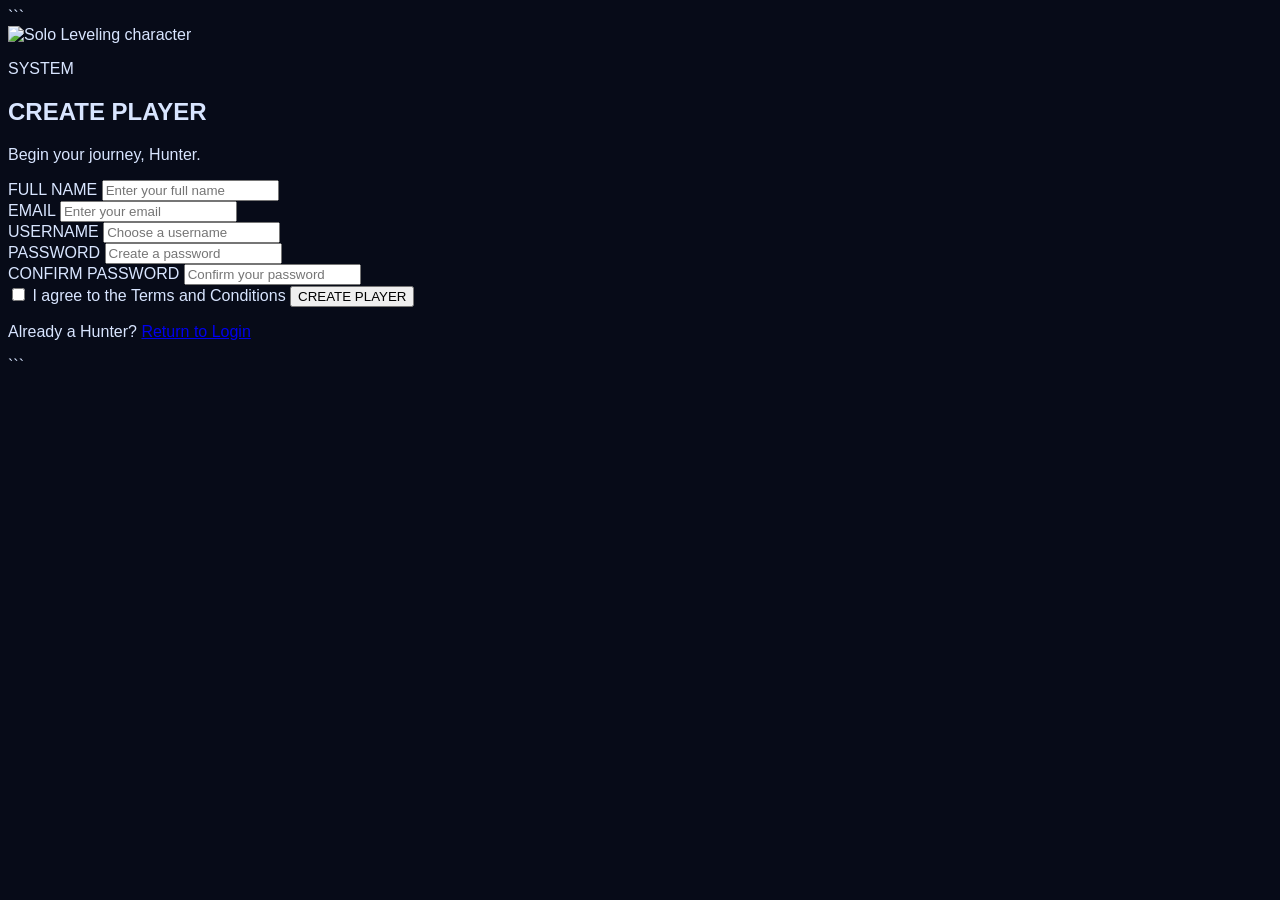
==== register.html @ 80baab3f "Add files via upload" ====
<!DOCTYPE html>

<html lang="en">
<head>
    <meta charset="UTF-8">
    <meta name="viewport" content="width=device-width, initial-scale=1.0">
    <title>Solo Leveling - Register</title>
    <link rel="stylesheet" href="style.css">
</head>

<body>

```
<main class="container">

    <section class="login-box">

        <div class="character">
            <img src="https://th.bing.com/th/id/OIP.OFKQnap0HetICjVQ0Ld4JQHaJ4?w=164&h=187&c=7&r=0&o=7&dpr=1.5&pid=1.7&rm=3" alt="Solo Leveling character">
        </div>

        <header>
            <p class="system">SYSTEM</p>
            <h1>CREATE PLAYER</h1>
            <p>Begin your journey, Hunter.</p>
        </header>

        <form action="login.html" method="get">

            <div class="input-group">
                <label for="fullname">FULL NAME</label>
                <input
                    type="text"
                    id="fullname"
                    name="fullname"
                    placeholder="Enter your full name"
                    required
                >
            </div>

            <div class="input-group">
                <label for="email">EMAIL</label>
                <input
                    type="email"
                    id="email"
                    name="email"
                    placeholder="Enter your email"
                    required
                >
            </div>

            <div class="input-group">
                <label for="username">USERNAME</label>
                <input
                    type="text"
                    id="username"
                    name="username"
                    placeholder="Choose a username"
                    required
                >
            </div>

            <div class="input-group">
                <label for="password">PASSWORD</label>
                <input
                    type="password"
                    id="password"
                    name="password"
                    placeholder="Create a password"
                    required
                >
            </div>

            <div class="input-group">
                <label for="confirm-password">CONFIRM PASSWORD</label>
                <input
                    type="password"
                    id="confirm-password"
                    name="confirm-password"
                    placeholder="Confirm your password"
                    required
                >
            </div>

            <label class="terms">
                <input type="checkbox" name="terms" required>
                I agree to the Terms and Conditions
            </label>

            <button type="submit">CREATE PLAYER</button>

        </form>

        <footer>
            <p>
                Already a Hunter?
                <a href="login.html">Return to Login</a>
            </p>
        </footer>

    </section>

</main>
```

</body>
</html>
---- style.css ----
/* GENERAL SETTINGS */

html {
    scroll-behavior: smooth;
    scroll-padding-top: 75px;
}

body {
    font-family: Arial, sans-serif;
    color: #d8e5ff;
    background-color: #070b18;
}


/* NAVIGATION */

.navbar {
    background-color: rgba(5, 8, 20, 0.95);
    box-shadow: 0 2px 15px rgba(0, 0, 0, 0.5);
}

.navbar-brand {
    color: #78aaff !important;
    font-size: 1.4rem;
    letter-spacing: 2px;
}

.nav-link {
    color: #d8e5ff !important;
    font-weight: 500;
    margin-left: 15px;
}

.nav-link:hover {
    color: #78aaff !important;
}


/* HERO SECTION */

.hero-section {
    min-height: 100vh;

    background:
        linear-gradient(
            90deg,
            rgba(3, 7, 20, 0.92),
            rgba(8, 15, 40, 0.65),
            rgba(5, 10, 25, 0.25)
        ),
        url("https://twinfinite.net/wp-content/uploads/2024/03/how-to-play-solo-leveling-arise-early-access-1.jpg?fit=1200%2C675");

    background-size: cover;
    background-position: center;

    display: flex;
    align-items: center;

    color: white;
    padding: 100px 0 60px;
}

.hero-content {
    padding-top: 30px;
    padding-bottom: 30px;
}

.hero-subtitle {
    letter-spacing: 4px;
    font-size: 0.9rem;
    font-weight: bold;
    color: #82b1ff;
}

.hero-section h1 {
    font-size: clamp(4rem, 9vw, 8rem);
    font-weight: bold;
    letter-spacing: 8px;
    line-height: 1;
    margin-bottom: 25px;

    color: #e5efff;

    text-shadow:
        0 0 10px rgba(90, 150, 255, 0.8),
        0 0 30px rgba(60, 120, 255, 0.5);
}

.hero-description {
    font-size: 1.1rem;
    line-height: 1.8;
    max-width: 550px;
    margin-bottom: 30px;
    color: #d4def5;
}


/* BUTTON */

.hero-section .btn {
    background-color: #315bb5;
    border-color: #315bb5;
    padding: 12px 28px;
    color: white;
}

.hero-section .btn:hover {
    background-color: #4b75d1;
    border-color: #4b75d1;
}


/* FILMS SECTION */

.films-section {
    background:
        radial-gradient(
            circle at top,
            #172752,
            #080d1d 70%
        );
}

.section-title {
    font-size: 2.5rem;
    font-weight: bold;
    color: #82b1ff;
}

.films-section .text-center p {
    color: #9baacc;
}


/* CHARACTER CARD */

.film-card {
    border: 1px solid rgba(100, 150, 255, 0.3);
    border-radius: 15px;
    overflow: hidden;

    background-color: #0d1428;

    box-shadow:
        0 5px 25px rgba(0, 0, 0, 0.5),
        0 0 20px rgba(60, 120, 255, 0.08);

    transition: transform 0.3s ease,
                box-shadow 0.3s ease;
}

.film-card:hover {
    transform: translateY(-8px);

    box-shadow:
        0 10px 30px rgba(0, 0, 0, 0.6),
        0 0 25px rgba(70, 130, 255, 0.25);
}

.film-card img {
    height: 300px;
    object-fit: cover;
}

.film-card .card-body {
    background-color: #0d1428;
    color: #cbd7ef;
}

.film-card .card-title {
    color: #82b1ff;
    font-weight: bold;
}

.film-card .card-text {
    line-height: 1.7;
    color: #aebbd4;
}

.film-card .btn {
    border-color: #527bd3;
    color: #82b1ff;
}

.film-card .btn:hover {
    background-color: #315bb5;
    border-color: #315bb5;
    color: white;
}


/* ABOUT SECTION */

.about-section {
    background-color: #0a1020;
}

.about-section h2 {
    color: #82b1ff;
    font-size: 2.3rem;
    font-weight: bold;
    margin-bottom: 20px;
}

.about-section p {
    color: #b9c6df;
    line-height: 1.8;
}

.about-section img {
    border: 1px solid rgba(100, 150, 255, 0.3);
}


/* FOOTER */

.footer {
    background-color: #040711;
    color: #aebbd4;
    border-top: 1px solid rgba(100, 150, 255, 0.2);
}


/* RESPONSIVE DESIGN */

@media (max-width: 768px) {

    .hero-section {
        min-height: 85vh;
        text-align: center;
        background-position: center;
    }

    .hero-description {
        margin-left: auto;
        margin-right: auto;
    }

    .hero-section h1 {
        font-size: 4rem;
        letter-spacing: 4px;
    }

    .section-title {
        font-size: 2rem;
    }

    .about-section {
        text-align: center;
    }

}
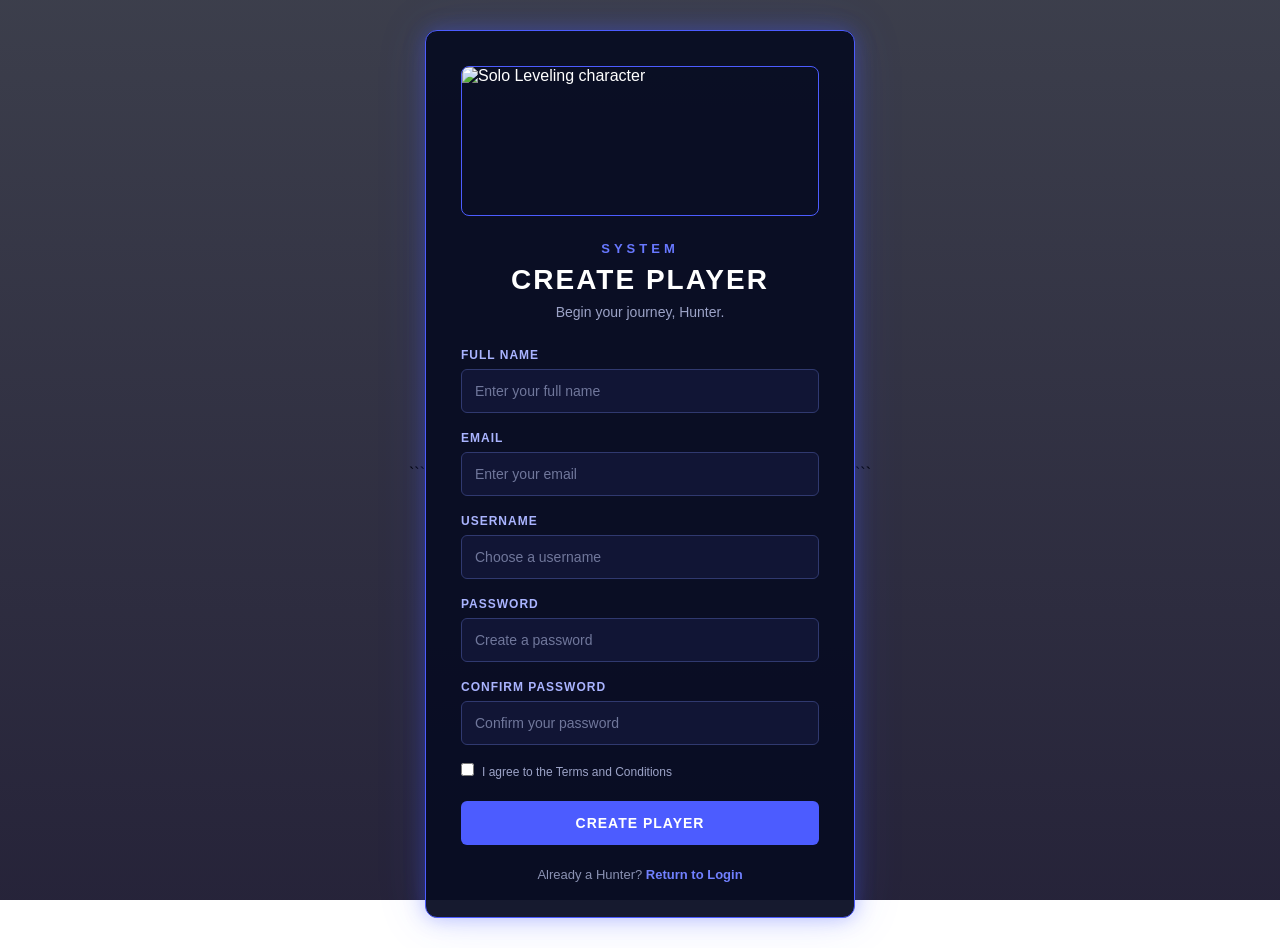
==== commit 3686a523: "Change stylesheet link from style.css to style1.css" ====
--- a/register.html
+++ b/register.html
@@ -5,7 +5,7 @@
     <meta charset="UTF-8">
     <meta name="viewport" content="width=device-width, initial-scale=1.0">
     <title>Solo Leveling - Register</title>
-    <link rel="stylesheet" href="style.css">
+    <link rel="stylesheet" href="style1.css">
 </head>
 
 <body>
--- a/style1.css
+++ b/style1.css
@@ -0,0 +1,352 @@
+* {
+  margin: 0;
+  padding: 0;
+  box-sizing: border-box;
+  }
+
+body {
+font-family: Arial, Helvetica, sans-serif;
+min-height: 100vh;
+
+
+background:
+    linear-gradient(
+        rgba(5, 8, 25, 0.78),
+        rgba(8, 5, 30, 0.88)
+    ),
+    url("https://th.bing.com/th/id/OIP.Y5guGkue1hrzr_cM0UvYvgHaEK?w=341&h=180&c=7&r=0&o=7&dpr=1.5&pid=1.7&rm=3");
+
+background-size: cover;
+background-position: center;
+background-attachment: fixed;
+
+display: flex;
+justify-content: center;
+align-items: center;
+
+padding: 30px;
+
+
+}
+
+.container {
+width: 100%;
+max-width: 430px;
+}
+
+.login-box {
+position: relative;
+
+
+background: rgba(8, 12, 35, 0.94);
+
+border: 1px solid #4c5cff;
+
+border-radius: 12px;
+
+padding: 35px;
+
+box-shadow:
+    0 0 20px rgba(70, 90, 255, 0.35),
+    0 0 50px rgba(70, 90, 255, 0.15);
+
+color: white;
+
+
+}
+
+/* Character */
+
+.character {
+width: 100%;
+height: 150px;
+
+
+overflow: hidden;
+
+margin-bottom: 25px;
+
+border-radius: 8px;
+
+border: 1px solid #4c5cff;
+
+
+}
+
+.character img {
+width: 100%;
+height: 100%;
+
+
+object-fit: cover;
+
+object-position: center;
+
+
+}
+
+/* Header */
+
+header {
+text-align: center;
+margin-bottom: 28px;
+}
+
+.system {
+color: #6878ff;
+font-size: 13px;
+font-weight: bold;
+letter-spacing: 4px;
+margin-bottom: 8px;
+}
+
+header h1 {
+font-size: 28px;
+letter-spacing: 2px;
+margin-bottom: 8px;
+}
+
+header p:last-child {
+color: #9ca3c7;
+font-size: 14px;
+}
+
+/* Inputs */
+
+.input-group {
+margin-bottom: 18px;
+}
+
+.input-group label {
+display: block;
+
+
+color: #aab4ff;
+
+font-size: 12px;
+font-weight: bold;
+
+letter-spacing: 1px;
+
+margin-bottom: 7px;
+
+
+}
+
+.input-group input {
+width: 100%;
+
+
+padding: 13px;
+
+background: rgba(18, 23, 55, 0.9);
+
+border: 1px solid #30396f;
+
+border-radius: 6px;
+
+color: white;
+
+font-size: 14px;
+
+outline: none;
+
+transition: 0.3s;
+
+
+}
+
+.input-group input::placeholder {
+color: #70779b;
+}
+
+.input-group input:focus {
+border-color: #6878ff;
+
+
+box-shadow:
+    0 0 8px rgba(104, 120, 255, 0.4);
+
+
+}
+
+/* Options */
+
+.options {
+display: flex;
+
+
+justify-content: space-between;
+
+align-items: center;
+
+font-size: 12px;
+
+margin-bottom: 22px;
+
+color: #9ca3c7;
+
+
+}
+
+.options label {
+display: flex;
+
+
+align-items: center;
+
+gap: 6px;
+
+
+}
+
+.options a {
+color: #7d8aff;
+
+
+text-decoration: none;
+
+
+}
+
+.options a:hover {
+text-decoration: underline;
+}
+
+/* Button */
+
+button {
+width: 100%;
+
+
+padding: 14px;
+
+background: #4c5cff;
+
+color: white;
+
+border: none;
+
+border-radius: 6px;
+
+font-size: 14px;
+
+font-weight: bold;
+
+letter-spacing: 1px;
+
+cursor: pointer;
+
+transition: 0.3s;
+
+
+}
+
+button:hover {
+background: #6573ff;
+
+
+box-shadow:
+    0 0 15px rgba(90, 105, 255, 0.6);
+
+
+}
+
+/* Terms */
+
+.terms {
+display: flex;
+
+
+align-items: flex-start;
+
+gap: 8px;
+
+color: #9ca3c7;
+
+font-size: 12px;
+
+line-height: 1.5;
+
+margin-bottom: 20px;
+
+
+}
+
+/* Footer */
+
+footer {
+text-align: center;
+
+
+margin-top: 22px;
+
+color: #8b92b3;
+
+font-size: 13px;
+
+
+}
+
+footer a {
+color: #7180ff;
+
+
+text-decoration: none;
+
+font-weight: bold;
+
+
+}
+
+footer a:hover {
+text-decoration: underline;
+}
+
+/* Tablet */
+
+@media (max-width: 600px) {
+
+
+body {
+    padding: 20px;
+}
+
+.login-box {
+    padding: 28px;
+}
+
+
+}
+
+/* Mobile */
+
+@media (max-width: 400px) {
+
+
+body {
+    padding: 12px;
+}
+
+.login-box {
+    padding: 22px;
+}
+
+header h1 {
+    font-size: 23px;
+}
+
+.character {
+    height: 120px;
+}
+
+.options {
+    flex-direction: column;
+
+    align-items: flex-start;
+
+    gap: 10px;
+}
+
+
+}
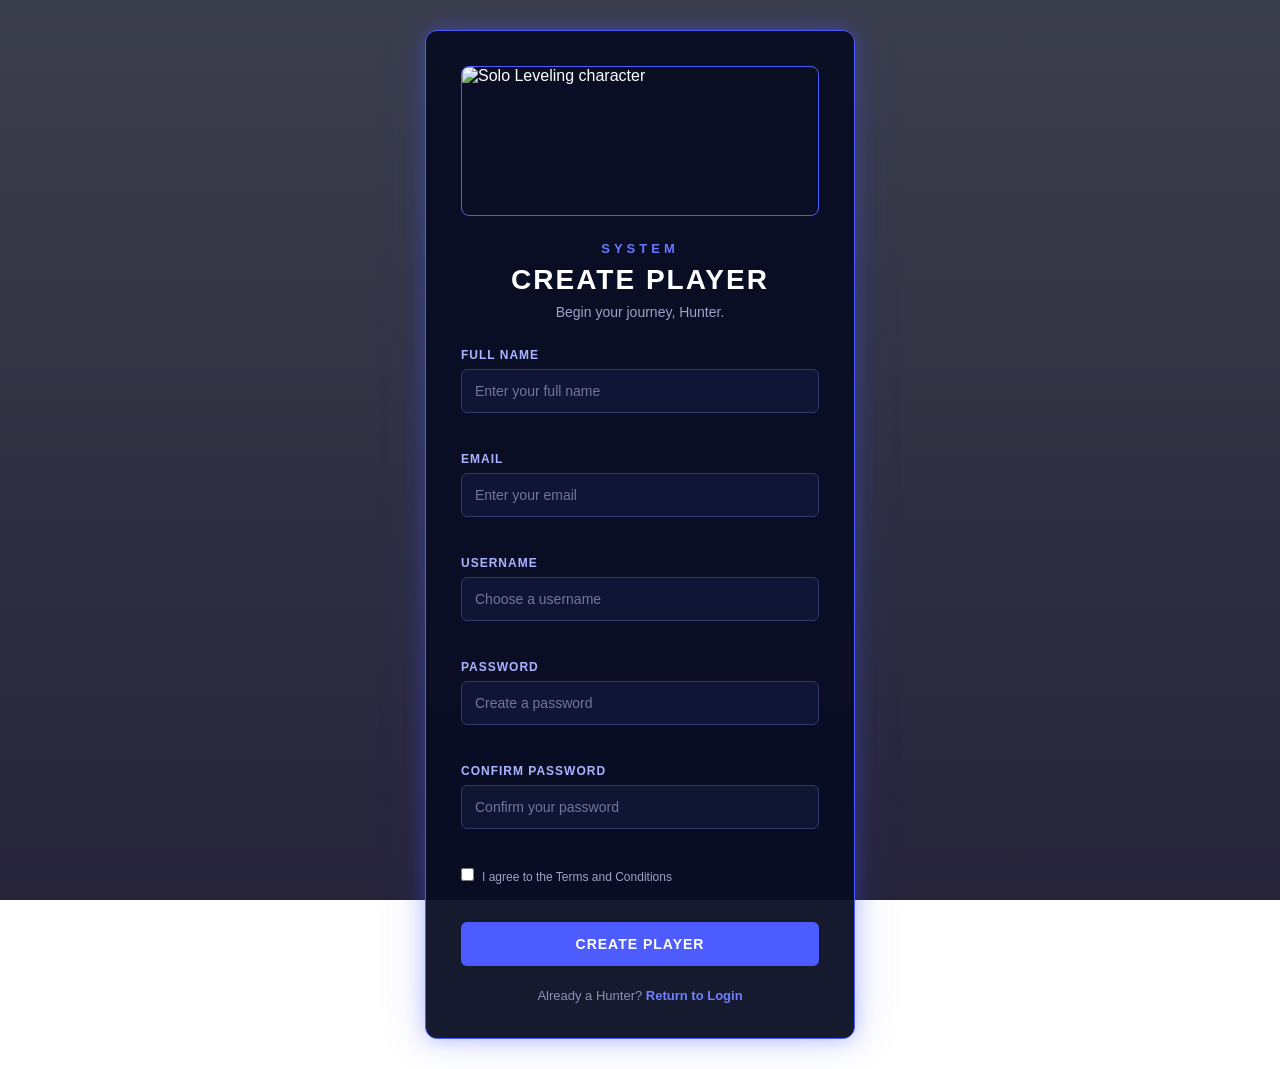
==== commit ba02ce17: "Add files via upload" ====
--- a/register.html
+++ b/register.html
@@ -1,5 +1,4 @@
 <!DOCTYPE html>
-
 <html lang="en">
 <head>
     <meta charset="UTF-8">
@@ -10,98 +9,372 @@
 
 <body>
 
-```
-<main class="container">
-
-    <section class="login-box">
-
-        <div class="character">
-            <img src="https://th.bing.com/th/id/OIP.OFKQnap0HetICjVQ0Ld4JQHaJ4?w=164&h=187&c=7&r=0&o=7&dpr=1.5&pid=1.7&rm=3" alt="Solo Leveling character">
-        </div>
-
-        <header>
-            <p class="system">SYSTEM</p>
-            <h1>CREATE PLAYER</h1>
-            <p>Begin your journey, Hunter.</p>
-        </header>
-
-        <form action="login.html" method="get">
-
-            <div class="input-group">
-                <label for="fullname">FULL NAME</label>
-                <input
-                    type="text"
-                    id="fullname"
-                    name="fullname"
-                    placeholder="Enter your full name"
-                    required
-                >
+    <main class="container">
+
+        <section class="login-box">
+
+            <div class="character">
+                <img src="https://th.bing.com/th/id/OIP.OFKQnap0HetICjVQ0Ld4JQHaJ4?w=164&h=187&c=7&r=0&o=7&dpr=1.5&pid=1.7&rm=3"
+                     alt="Solo Leveling character">
             </div>
 
-            <div class="input-group">
-                <label for="email">EMAIL</label>
-                <input
-                    type="email"
-                    id="email"
-                    name="email"
-                    placeholder="Enter your email"
-                    required
-                >
-            </div>
-
-            <div class="input-group">
-                <label for="username">USERNAME</label>
-                <input
-                    type="text"
-                    id="username"
-                    name="username"
-                    placeholder="Choose a username"
-                    required
-                >
-            </div>
-
-            <div class="input-group">
-                <label for="password">PASSWORD</label>
-                <input
-                    type="password"
-                    id="password"
-                    name="password"
-                    placeholder="Create a password"
-                    required
-                >
-            </div>
-
-            <div class="input-group">
-                <label for="confirm-password">CONFIRM PASSWORD</label>
-                <input
-                    type="password"
-                    id="confirm-password"
-                    name="confirm-password"
-                    placeholder="Confirm your password"
-                    required
-                >
-            </div>
-
-            <label class="terms">
-                <input type="checkbox" name="terms" required>
-                I agree to the Terms and Conditions
-            </label>
-
-            <button type="submit">CREATE PLAYER</button>
-
-        </form>
-
-        <footer>
-            <p>
-                Already a Hunter?
-                <a href="login.html">Return to Login</a>
-            </p>
-        </footer>
-
-    </section>
-
-</main>
-```
+
+            <header>
+
+                <p class="system">SYSTEM</p>
+
+                <h1>CREATE PLAYER</h1>
+
+                <p>Begin your journey, Hunter.</p>
+
+            </header>
+
+
+            <form id="registerForm">
+
+
+                <!-- FULL NAME -->
+                <div class="input-group">
+
+                    <label for="fullname">FULL NAME</label>
+
+                    <input
+                        type="text"
+                        id="fullname"
+                        name="fullname"
+                        placeholder="Enter your full name"
+                    >
+
+                    <p class="error-message" id="fullnameError"></p>
+
+                </div>
+
+
+                <!-- EMAIL -->
+                <div class="input-group">
+
+                    <label for="email">EMAIL</label>
+
+                    <input
+                        type="email"
+                        id="email"
+                        name="email"
+                        placeholder="Enter your email"
+                    >
+
+                    <p class="error-message" id="emailError"></p>
+
+                </div>
+
+
+                <!-- USERNAME -->
+                <div class="input-group">
+
+                    <label for="username">USERNAME</label>
+
+                    <input
+                        type="text"
+                        id="username"
+                        name="username"
+                        placeholder="Choose a username"
+                    >
+
+                    <p class="error-message" id="usernameError"></p>
+
+                </div>
+
+
+                <!-- PASSWORD -->
+                <div class="input-group">
+
+                    <label for="password">PASSWORD</label>
+
+                    <input
+                        type="password"
+                        id="password"
+                        name="password"
+                        placeholder="Create a password"
+                    >
+
+                    <p class="error-message" id="passwordError"></p>
+
+                </div>
+
+
+                <!-- CONFIRM PASSWORD -->
+                <div class="input-group">
+
+                    <label for="confirm-password">
+                        CONFIRM PASSWORD
+                    </label>
+
+                    <input
+                        type="password"
+                        id="confirm-password"
+                        name="confirm-password"
+                        placeholder="Confirm your password"
+                    >
+
+                    <p class="error-message" id="confirmPasswordError"></p>
+
+                </div>
+
+
+                <!-- TERMS -->
+                <label class="terms">
+
+                    <input
+                        type="checkbox"
+                        id="terms"
+                        name="terms"
+                    >
+
+                    I agree to the Terms and Conditions
+
+                </label>
+
+                <p class="error-message" id="termsError"></p>
+
+
+                <!-- REGISTER BUTTON -->
+                <button type="submit">
+                    CREATE PLAYER
+                </button>
+
+
+            </form>
+
+
+            <footer>
+
+                <p>
+                    Already a Hunter?
+                    <a href="login.html">Return to Login</a>
+                </p>
+
+            </footer>
+
+
+        </section>
+
+    </main>
+
+
+    <!-- REGISTER JAVASCRIPT -->
+    <script>
+
+        const registerForm = document.getElementById("registerForm");
+
+        const fullname = document.getElementById("fullname");
+        const email = document.getElementById("email");
+        const username = document.getElementById("username");
+        const password = document.getElementById("password");
+        const confirmPassword = document.getElementById("confirm-password");
+        const terms = document.getElementById("terms");
+
+
+        const fullnameError =
+            document.getElementById("fullnameError");
+
+        const emailError =
+            document.getElementById("emailError");
+
+        const usernameError =
+            document.getElementById("usernameError");
+
+        const passwordError =
+            document.getElementById("passwordError");
+
+        const confirmPasswordError =
+            document.getElementById("confirmPasswordError");
+
+        const termsError =
+            document.getElementById("termsError");
+
+
+        registerForm.addEventListener("submit", function(event) {
+
+            event.preventDefault();
+
+
+            // Clear previous errors
+            fullnameError.textContent = "";
+            emailError.textContent = "";
+            usernameError.textContent = "";
+            passwordError.textContent = "";
+            confirmPasswordError.textContent = "";
+            termsError.textContent = "";
+
+            let hasError = false;
+
+
+            /* ==============================
+               CHECK FULL NAME
+            ============================== */
+
+            if (fullname.value.trim() === "") {
+
+                fullnameError.textContent =
+                    "ang full name po ay required :>";
+
+                hasError = true;
+
+            }
+
+
+            /* ==============================
+               CHECK EMAIL
+            ============================== */
+
+            if (email.value.trim() === "") {
+
+                emailError.textContent =
+                    "ang email po ay required :>";
+
+                hasError = true;
+
+            }
+            else {
+
+                const emailPattern =
+                    /^[^\s@]+@[^\s@]+\.[^\s@]+$/;
+
+                if (!emailPattern.test(email.value.trim())) {
+
+                    emailError.textContent =
+                        "please enter a valid email :>";
+
+                    hasError = true;
+
+                }
+
+            }
+
+
+            /* ==============================
+               CHECK USERNAME
+            ============================== */
+
+            if (username.value.trim() === "") {
+
+                usernameError.textContent =
+                    "ang username po ay required :>";
+
+                hasError = true;
+
+            }
+            else if (username.value.trim().length < 4) {
+
+                usernameError.textContent =
+                    "username must be at least 4 characters :>";
+
+                hasError = true;
+
+            }
+
+
+            /* ==============================
+               CHECK PASSWORD
+            ============================== */
+
+            if (password.value === "") {
+
+                passwordError.textContent =
+                    "ang password po ay required :>";
+
+                hasError = true;
+
+            }
+            else if (password.value.length < 6) {
+
+                passwordError.textContent =
+                    "password must be at least 6 characters :>";
+
+                hasError = true;
+
+            }
+
+
+            /* ==============================
+               CHECK CONFIRM PASSWORD
+            ============================== */
+
+            if (confirmPassword.value === "") {
+
+                confirmPasswordError.textContent =
+                    "please confirm your password :>";
+
+                hasError = true;
+
+            }
+            else if (password.value !== confirmPassword.value) {
+
+                confirmPasswordError.textContent =
+                    "passwords do not match :>";
+
+                hasError = true;
+
+            }
+
+
+            /* ==============================
+               CHECK TERMS
+            ============================== */
+
+            if (!terms.checked) {
+
+                termsError.textContent =
+                    "please agree to the terms and conditions :>";
+
+                hasError = true;
+
+            }
+
+
+            /* ==============================
+               STOP IF THERE IS AN ERROR
+            ============================== */
+
+            if (hasError) {
+                return;
+            }
+
+
+            /* ==============================
+               SAVE ACCOUNT
+            ============================== */
+
+            const account = {
+
+                fullname: fullname.value.trim(),
+
+                email: email.value.trim(),
+
+                username: username.value.trim(),
+
+                password: password.value
+
+            };
+
+
+            localStorage.setItem(
+                "soloLevelingAccount",
+                JSON.stringify(account)
+            );
+
+
+            /* ==============================
+               REGISTRATION SUCCESS
+            ============================== */
+
+            alert("Player successfully created!");
+
+
+            window.location.href = "login.html";
+
+        });
+
+    </script>
 
 </body>
-</html>
+</html>
--- a/style1.css
+++ b/style1.css
@@ -1,352 +1,310 @@
 * {
-  margin: 0;
-  padding: 0;
-  box-sizing: border-box;
-  }
+    margin: 0;
+    padding: 0;
+    box-sizing: border-box;
+}
 
 body {
-font-family: Arial, Helvetica, sans-serif;
-min-height: 100vh;
-
-
-background:
-    linear-gradient(
-        rgba(5, 8, 25, 0.78),
-        rgba(8, 5, 30, 0.88)
-    ),
-    url("https://th.bing.com/th/id/OIP.Y5guGkue1hrzr_cM0UvYvgHaEK?w=341&h=180&c=7&r=0&o=7&dpr=1.5&pid=1.7&rm=3");
-
-background-size: cover;
-background-position: center;
-background-attachment: fixed;
-
-display: flex;
-justify-content: center;
-align-items: center;
-
-padding: 30px;
-
-
+    font-family: Arial, Helvetica, sans-serif;
+    min-height: 100vh;
+
+    background:
+        linear-gradient(
+            rgba(5, 8, 25, 0.78),
+            rgba(8, 5, 30, 0.88)
+        ),
+        url("https://th.bing.com/th/id/OIP.Y5guGkue1hrzr_cM0UvYvgHaEK?w=341&h=180&c=7&r=0&o=7&dpr=1.5&pid=1.7&rm=3");
+
+    background-size: cover;
+    background-position: center;
+    background-attachment: fixed;
+
+    display: flex;
+    justify-content: center;
+    align-items: center;
+
+    padding: 30px;
 }
 
 .container {
-width: 100%;
-max-width: 430px;
+    width: 100%;
+    max-width: 430px;
 }
 
 .login-box {
-position: relative;
-
-
-background: rgba(8, 12, 35, 0.94);
-
-border: 1px solid #4c5cff;
-
-border-radius: 12px;
-
-padding: 35px;
-
-box-shadow:
-    0 0 20px rgba(70, 90, 255, 0.35),
-    0 0 50px rgba(70, 90, 255, 0.15);
-
-color: white;
-
-
+    position: relative;
+
+    background: rgba(8, 12, 35, 0.94);
+
+    border: 1px solid #4c5cff;
+
+    border-radius: 12px;
+
+    padding: 35px;
+
+    box-shadow:
+        0 0 20px rgba(70, 90, 255, 0.35),
+        0 0 50px rgba(70, 90, 255, 0.15);
+
+    color: white;
 }
 
 /* Character */
 
 .character {
-width: 100%;
-height: 150px;
-
-
-overflow: hidden;
-
-margin-bottom: 25px;
-
-border-radius: 8px;
-
-border: 1px solid #4c5cff;
-
-
+    width: 100%;
+    height: 150px;
+
+    overflow: hidden;
+
+    margin-bottom: 25px;
+
+    border-radius: 8px;
+
+    border: 1px solid #4c5cff;
 }
 
 .character img {
-width: 100%;
-height: 100%;
-
-
-object-fit: cover;
-
-object-position: center;
-
-
+    width: 100%;
+    height: 100%;
+
+    object-fit: cover;
+
+    object-position: center;
 }
 
 /* Header */
 
 header {
-text-align: center;
-margin-bottom: 28px;
+    text-align: center;
+    margin-bottom: 28px;
 }
 
 .system {
-color: #6878ff;
-font-size: 13px;
-font-weight: bold;
-letter-spacing: 4px;
-margin-bottom: 8px;
+    color: #6878ff;
+    font-size: 13px;
+    font-weight: bold;
+    letter-spacing: 4px;
+    margin-bottom: 8px;
 }
 
 header h1 {
-font-size: 28px;
-letter-spacing: 2px;
-margin-bottom: 8px;
+    font-size: 28px;
+    letter-spacing: 2px;
+    margin-bottom: 8px;
 }
 
 header p:last-child {
-color: #9ca3c7;
-font-size: 14px;
+    color: #9ca3c7;
+    font-size: 14px;
 }
 
 /* Inputs */
 
 .input-group {
-margin-bottom: 18px;
+    margin-bottom: 18px;
 }
 
 .input-group label {
-display: block;
-
-
-color: #aab4ff;
-
-font-size: 12px;
-font-weight: bold;
-
-letter-spacing: 1px;
-
-margin-bottom: 7px;
-
-
+    display: block;
+
+    color: #aab4ff;
+
+    font-size: 12px;
+    font-weight: bold;
+
+    letter-spacing: 1px;
+
+    margin-bottom: 7px;
 }
 
 .input-group input {
-width: 100%;
-
-
-padding: 13px;
-
-background: rgba(18, 23, 55, 0.9);
-
-border: 1px solid #30396f;
-
-border-radius: 6px;
-
-color: white;
-
-font-size: 14px;
-
-outline: none;
-
-transition: 0.3s;
-
-
+    width: 100%;
+
+    padding: 13px;
+
+    background: rgba(18, 23, 55, 0.9);
+
+    border: 1px solid #30396f;
+
+    border-radius: 6px;
+
+    color: white;
+
+    font-size: 14px;
+
+    outline: none;
+
+    transition: 0.3s;
 }
 
 .input-group input::placeholder {
-color: #70779b;
+    color: #70779b;
 }
 
 .input-group input:focus {
-border-color: #6878ff;
-
-
-box-shadow:
-    0 0 8px rgba(104, 120, 255, 0.4);
-
-
+    border-color: #6878ff;
+
+    box-shadow:
+        0 0 8px rgba(104, 120, 255, 0.4);
+}
+
+/* Error Messages */
+
+.error-message {
+    color: red;
+    font-size: 13px;
+    margin: 5px 0 0 0;
+    min-height: 16px;
 }
 
 /* Options */
 
 .options {
-display: flex;
-
-
-justify-content: space-between;
-
-align-items: center;
-
-font-size: 12px;
-
-margin-bottom: 22px;
-
-color: #9ca3c7;
-
-
+    display: flex;
+
+    justify-content: space-between;
+
+    align-items: center;
+
+    font-size: 12px;
+
+    margin-bottom: 22px;
+
+    color: #9ca3c7;
 }
 
 .options label {
-display: flex;
-
-
-align-items: center;
-
-gap: 6px;
-
-
+    display: flex;
+
+    align-items: center;
+
+    gap: 6px;
 }
 
 .options a {
-color: #7d8aff;
-
-
-text-decoration: none;
-
-
+    color: #7d8aff;
+
+    text-decoration: none;
 }
 
 .options a:hover {
-text-decoration: underline;
+    text-decoration: underline;
 }
 
 /* Button */
 
 button {
-width: 100%;
-
-
-padding: 14px;
-
-background: #4c5cff;
-
-color: white;
-
-border: none;
-
-border-radius: 6px;
-
-font-size: 14px;
-
-font-weight: bold;
-
-letter-spacing: 1px;
-
-cursor: pointer;
-
-transition: 0.3s;
-
-
+    width: 100%;
+
+    padding: 14px;
+
+    background: #4c5cff;
+
+    color: white;
+
+    border: none;
+
+    border-radius: 6px;
+
+    font-size: 14px;
+
+    font-weight: bold;
+
+    letter-spacing: 1px;
+
+    cursor: pointer;
+
+    transition: 0.3s;
 }
 
 button:hover {
-background: #6573ff;
-
-
-box-shadow:
-    0 0 15px rgba(90, 105, 255, 0.6);
-
-
+    background: #6573ff;
+
+    box-shadow:
+        0 0 15px rgba(90, 105, 255, 0.6);
 }
 
 /* Terms */
 
 .terms {
-display: flex;
-
-
-align-items: flex-start;
-
-gap: 8px;
-
-color: #9ca3c7;
-
-font-size: 12px;
-
-line-height: 1.5;
-
-margin-bottom: 20px;
-
-
+    display: flex;
+
+    align-items: flex-start;
+
+    gap: 8px;
+
+    color: #9ca3c7;
+
+    font-size: 12px;
+
+    line-height: 1.5;
+
+    margin-bottom: 20px;
 }
 
 /* Footer */
 
 footer {
-text-align: center;
-
-
-margin-top: 22px;
-
-color: #8b92b3;
-
-font-size: 13px;
-
-
+    text-align: center;
+
+    margin-top: 22px;
+
+    color: #8b92b3;
+
+    font-size: 13px;
 }
 
 footer a {
-color: #7180ff;
-
-
-text-decoration: none;
-
-font-weight: bold;
-
-
+    color: #7180ff;
+
+    text-decoration: none;
+
+    font-weight: bold;
 }
 
 footer a:hover {
-text-decoration: underline;
+    text-decoration: underline;
 }
 
 /* Tablet */
 
 @media (max-width: 600px) {
 
-
-body {
-    padding: 20px;
-}
-
-.login-box {
-    padding: 28px;
-}
-
-
+    body {
+        padding: 20px;
+    }
+
+    .login-box {
+        padding: 28px;
+    }
 }
 
 /* Mobile */
 
 @media (max-width: 400px) {
 
-
-body {
-    padding: 12px;
-}
-
-.login-box {
-    padding: 22px;
-}
-
-header h1 {
-    font-size: 23px;
-}
-
-.character {
-    height: 120px;
-}
-
-.options {
-    flex-direction: column;
-
-    align-items: flex-start;
-
-    gap: 10px;
-}
-
-
-}
+    body {
+        padding: 12px;
+    }
+
+    .login-box {
+        padding: 22px;
+    }
+
+    header h1 {
+        font-size: 23px;
+    }
+
+    .character {
+        height: 120px;
+    }
+
+    .options {
+        flex-direction: column;
+
+        align-items: flex-start;
+
+        gap: 10px;
+    }
+}
